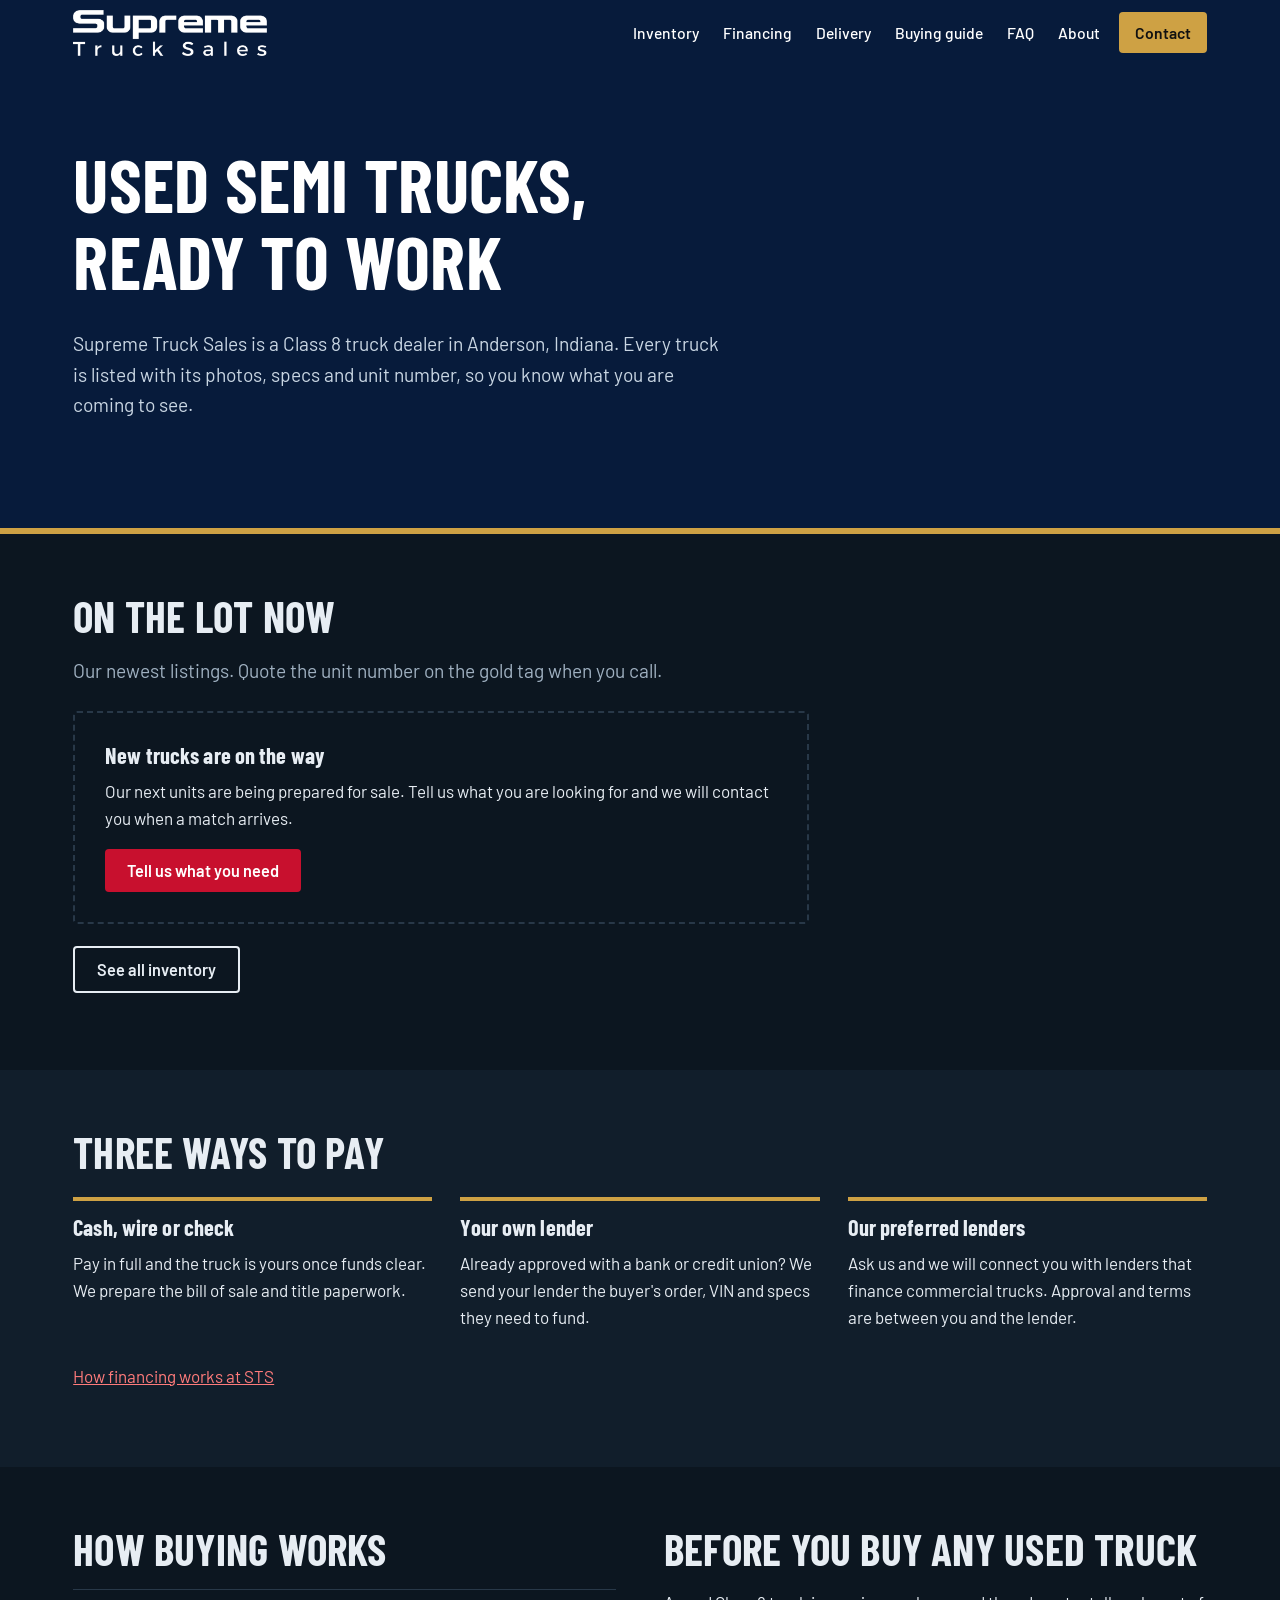
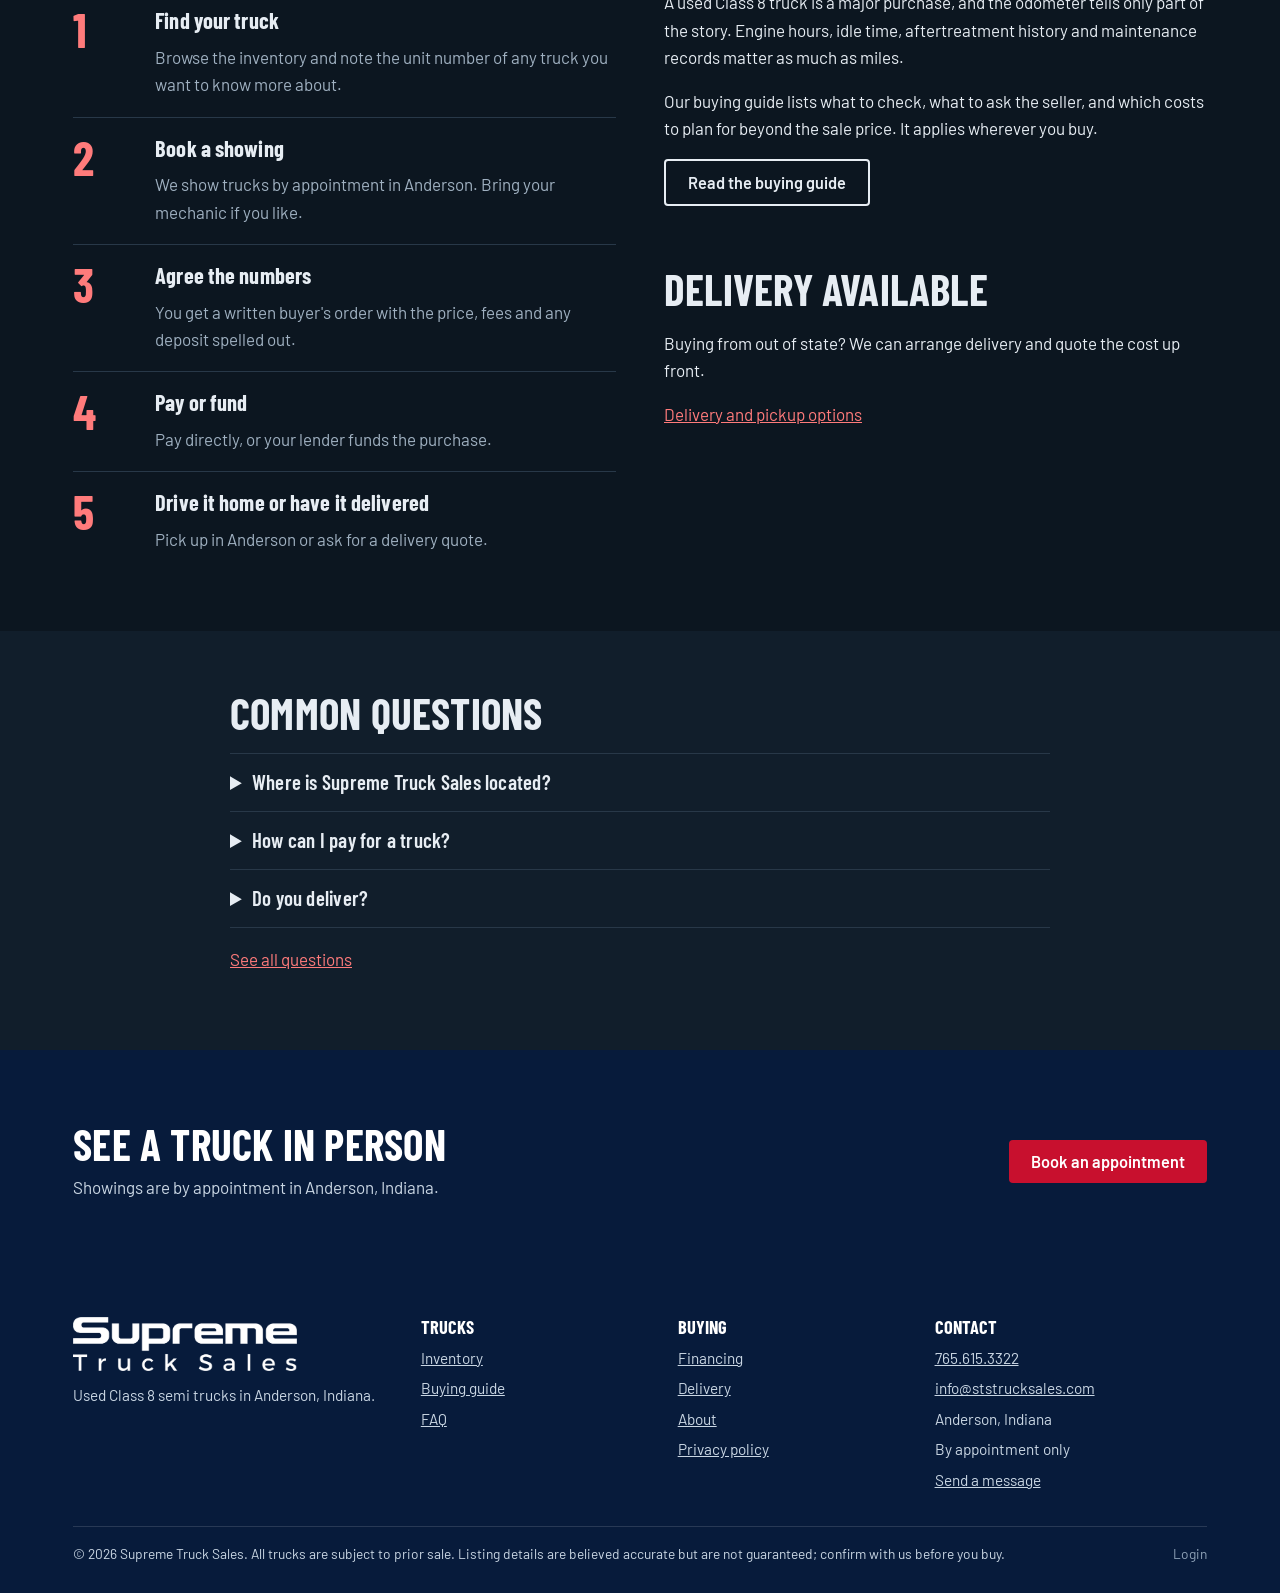
==== index.html @ 771f1c48 "Inquiry forms: let visitors tick the trucks they are interested in Adds a checklist of available tru" ====
<!doctype html>
<html lang="en">
<head>
<meta charset="utf-8">
<meta name="viewport" content="width=device-width, initial-scale=1">
<title>Used Semi Trucks for Sale in Anderson, Indiana | Supreme Truck Sales (STS)</title>
<meta name="description" content="Supreme Truck Sales (STS) sells used Class 8 semi trucks in Anderson, Indiana. Sleepers and day cabs with photos, specs and pricing. Pay cash, use your lender, or ask about ours. Delivery available.">
<link rel="canonical" href="https://ststrucksales.com/">
<meta property="og:type" content="website">
<meta property="og:site_name" content="Supreme Truck Sales">
<meta property="og:title" content="Used Semi Trucks for Sale in Anderson, Indiana | Supreme Truck Sales (STS)">
<meta property="og:description" content="Supreme Truck Sales (STS) sells used Class 8 semi trucks in Anderson, Indiana. Sleepers and day cabs with photos, specs and pricing. Pay cash, use your lender, or ask about ours. Delivery available.">
<meta property="og:url" content="https://ststrucksales.com/">
<meta property="og:image" content="https://ststrucksales.com/og.png">
<meta name="twitter:card" content="summary_large_image">
<meta name="theme-color" content="#071b3b">
<link rel="icon" href="favicon.png" type="image/png">
<link rel="apple-touch-icon" href="favicon.png">
<link rel="preconnect" href="https://fonts.googleapis.com">
<link rel="preconnect" href="https://fonts.gstatic.com" crossorigin>
<link href="https://fonts.googleapis.com/css2?family=Barlow:wght@400;500;600&family=Barlow+Condensed:wght@600;700&display=swap" rel="stylesheet">
<link rel="stylesheet" href="site.css?v=c1343a7b">
<script type="application/ld+json">{"@context": "https://schema.org", "@type": "AutoDealer", "@id": "https://ststrucksales.com/#dealer", "name": "Supreme Truck Sales", "alternateName": "STS", "url": "https://ststrucksales.com/", "telephone": "+1-765-615-3322", "email": "info@ststrucksales.com", "logo": "https://ststrucksales.com/logo-full.png", "image": "https://ststrucksales.com/og.png", "description": "Used Class 8 semi trucks for sale in Anderson, Indiana. Sleepers and day cabs, shown by appointment, with delivery available.", "address": {"@type": "PostalAddress", "addressLocality": "Anderson", "addressRegion": "IN", "addressCountry": "US"}, "areaServed": [{"@type": "State", "name": "Indiana"}, {"@type": "Country", "name": "United States"}]}</script>
<script type="application/ld+json">{"@context": "https://schema.org", "@type": "WebSite", "name": "Supreme Truck Sales", "alternateName": "STS", "url": "https://ststrucksales.com/"}</script>
</head>
<body>
<a class="skip" href="#main">Skip to content</a>
<header class="top"><div class="wrap">
  <a class="logo" href="./"><img src="logo.png" alt="Supreme Truck Sales" width="670" height="160"></a>
  <button class="menu" aria-expanded="false" aria-controls="nav">Menu</button>
  <nav class="nav" id="nav" aria-label="Main"><a href="inventory.html">Inventory</a><a href="financing.html">Financing</a><a href="delivery.html">Delivery</a><a href="buying-guide.html">Buying guide</a><a href="faq.html">FAQ</a><a href="about.html">About</a><a href="contact.html" class=call>Contact</a></nav>
</div></header>
<main id="main">


<div class="hero"><div class="wrap">
  <h1>Used semi trucks, ready to work</h1>
  <p class="lede">Supreme Truck Sales is a Class 8 truck dealer in Anderson, Indiana. Every truck is listed with its photos, specs and unit number, so you know what you are coming to see.</p>
</div></div>

<section><div class="wrap">
  <h2>On the lot now</h2>
  <p class="lede">Our newest listings. Quote the unit number on the gold tag when you call.</p>
  <div id="featured" style="margin-top:24px"></div>
  <p style="margin-top:22px"><a class="btn line" href="inventory.html">See all inventory</a></p>
</div></section>

<section class="band"><div class="wrap">
  <h2>Three ways to pay</h2>
  <div class="cols3 pay" style="margin-top:22px">
    <div><h3>Cash, wire or check</h3><p>Pay in full and the truck is yours once funds clear. We prepare the bill of sale and title paperwork.</p></div>
    <div><h3>Your own lender</h3><p>Already approved with a bank or credit union? We send your lender the buyer's order, VIN and specs they need to fund.</p></div>
    <div><h3>Our preferred lenders</h3><p>Ask us and we will connect you with lenders that finance commercial trucks. Approval and terms are between you and the lender.</p></div>
  </div>
  <p style="margin-top:14px"><a href="financing.html">How financing works at STS</a></p>
</div></section>

<section><div class="wrap split">
  <div>
    <h2>How buying works</h2>
    <ol class="steps">
      <li><h3>Find your truck</h3><p>Browse the inventory and note the unit number of any truck you want to know more about.</p></li>
      <li><h3>Book a showing</h3><p>We show trucks by appointment in Anderson. Bring your mechanic if you like.</p></li>
      <li><h3>Agree the numbers</h3><p>You get a written buyer's order with the price, fees and any deposit spelled out.</p></li>
      <li><h3>Pay or fund</h3><p>Pay directly, or your lender funds the purchase.</p></li>
      <li><h3>Drive it home or have it delivered</h3><p>Pick up in Anderson or ask for a delivery quote.</p></li>
    </ol>
  </div>
  <div>
    <h2>Before you buy any used truck</h2>
    <p>A used Class 8 truck is a major purchase, and the odometer tells only part of the story. Engine hours, idle time, aftertreatment history and maintenance records matter as much as miles.</p>
    <p>Our buying guide lists what to check, what to ask the seller, and which costs to plan for beyond the sale price. It applies wherever you buy.</p>
    <p><a class="btn line" href="buying-guide.html">Read the buying guide</a></p>
    <h2 style="margin-top:1.4em">Delivery available</h2>
    <p>Buying from out of state? We can arrange delivery and quote the cost up front.</p>
    <p><a href="delivery.html">Delivery and pickup options</a></p>
  </div>
</div></section>

<section class="band"><div class="wrap narrow" style="margin-left:auto;margin-right:auto">
  <h2>Common questions</h2>
  <details><summary>Where is Supreme Truck Sales located?</summary><p>We are based in Anderson, Indiana, northeast of Indianapolis. Trucks are shown by appointment, so contact us before you travel and we will have the truck ready for you.</p></details>
<details><summary>How can I pay for a truck?</summary><p>Three ways: pay with cash, wire or check; finance through your own bank or lender; or ask us to connect you with one of our preferred commercial truck lenders. Supreme Truck Sales is not a lender, and loan approval and terms are set by the lender.</p></details>
<details><summary>Do you deliver?</summary><p>Yes. Delivery is available, including to buyers outside Indiana. We quote the delivery cost before you commit so the full number is clear.</p></details>
  <p style="margin-top:18px"><a href="faq.html">See all questions</a></p>
</div></section>
<div class="cta"><div class="wrap"><div><h2>See a truck in person</h2><p>Showings are by appointment in Anderson, Indiana.</p></div>
<a class="btn" href="contact.html">Book an appointment</a></div></div>
</main>
<footer><div class="wrap">
  <div class="cols4">
    <div><img class="flogo" src="logo-full.png" alt="Supreme Truck Sales" loading="lazy"><p>Used Class 8 semi trucks in Anderson, Indiana.</p></div>
    <div><h3>Trucks</h3><ul><li><a href="inventory.html">Inventory</a></li><li><a href="buying-guide.html">Buying guide</a></li><li><a href="faq.html">FAQ</a></li></ul></div>
    <div><h3>Buying</h3><ul><li><a href="financing.html">Financing</a></li><li><a href="delivery.html">Delivery</a></li><li><a href="about.html">About</a></li><li><a href="privacy.html">Privacy policy</a></li></ul></div>
    <div><h3>Contact</h3><ul><li><a data-phone="" href="tel:+17656153322">765.615.3322</a></li><li><a data-email href="mailto:info@ststrucksales.com">info@ststrucksales.com</a></li><li data-address>Anderson, Indiana</li><li>By appointment only</li><li><a href="contact.html">Send a message</a></li></ul></div>
  </div>
  <div class="fine"><span>© 2026 Supreme Truck Sales. All trucks are subject to prior sale. Listing details are believed accurate but are not guaranteed; confirm with us before you buy.</span><a class="staff" href="https://sts-dealer.matt-c78.workers.dev/" rel="nofollow">Login</a></div>
</div></footer>
<script src="site.js?v=ed613299" defer></script>
</body>
</html>
---- site.css ----
/* STS — Supreme Truck Sales. Follows the visitor's light/dark device setting. */
:root{color-scheme:dark;
  --navy:#071b3b;--red:#c8102e;--amber:#cea144;
  --bg:#0c1620;--band:#111e2b;--card:#14212e;--ink:#e7edf3;--muted:#9fb0c0;--line:#283848;--field:#0c1620;--field-line:#3b4d60;--ph:#1c2b3a;--red-ink:#ff7b7b;--rule:#cea144;
  --head:"Barlow Condensed","Arial Narrow",Arial,sans-serif;--body:"Barlow",system-ui,-apple-system,"Segoe UI",Arial,sans-serif}
*{box-sizing:border-box}
/* Text and layout scale with the visitor's screen: phones up to large desktop monitors */
html{scroll-behavior:smooth;font-size:clamp(16px,calc(10.6px + .42vw),21px)}
body{margin:0;font:1.0625rem/1.6 var(--body);color:var(--ink);background:var(--bg)}
img{max-width:100%;display:block}
a{color:var(--red-ink)}
h1,h2,h3{font-family:var(--head);font-weight:700;line-height:1.05;margin:0 0 .4em;letter-spacing:.005em}
h1{font-size:clamp(2.6rem,6.2vw,4.6rem);text-transform:uppercase}
h2{font-size:clamp(1.9rem,3.6vw,2.7rem);text-transform:uppercase}
h3{font-size:1.4rem;line-height:1.15}
p{margin:0 0 1em}
.wrap{max-width:min(92vw,2400px);margin:0 auto;padding:0 22px}
.narrow{max-width:54rem}
.lede{font-size:1.2rem;color:var(--muted);max-width:60ch}
.skip{position:absolute;left:-9999px}.skip:focus{left:10px;top:10px;background:var(--amber);color:#111;padding:8px 12px;z-index:50}
:focus-visible{outline:3px solid var(--amber);outline-offset:2px}

/* header */
.top{background:var(--navy);color:#fff;position:sticky;top:0;z-index:20}
.top .wrap{display:flex;align-items:center;gap:20px;min-height:4.1rem}
.logo{color:#fff;text-decoration:none;display:flex;align-items:center;gap:12px;padding:6px 0}
.logo img{height:2.9rem;width:auto}
.logo small{display:none}
footer .flogo{width:14rem;max-width:100%;margin-bottom:12px}
@media (max-width:520px){.logo small{display:none}}
.nav{display:flex;gap:2px;margin-left:auto;flex-wrap:wrap}
.nav a{color:#fff;text-decoration:none;font-weight:500;padding:8px 11px;border-radius:4px;font-size:.98rem}
.nav a:hover{background:#ffffff1c}
.nav a[aria-current=page]{box-shadow:inset 0 -3px 0 var(--amber)}
.menu{display:none;margin-left:auto;background:none;border:1px solid #ffffff66;color:#fff;font:600 .95rem var(--body);padding:7px 12px;border-radius:4px}
.nav a.call{background:var(--amber);color:#111;font-weight:600;padding-left:16px;padding-right:16px;margin-left:6px}
@media (max-width:1240px){.nav a.call{margin-left:0;margin-top:6px}}
.nav a.call[aria-current=page]{box-shadow:none;outline:2px solid #fff;outline-offset:2px}
footer .staff{margin-left:auto;flex:none;color:#8fa3b8;text-decoration:none}
footer .staff:hover{color:#fff;text-decoration:underline}
.nav a.call:hover{background:#e0b65c}

/* buttons, fields */
.btn{display:inline-block;background:var(--red);color:#fff;border:0;border-radius:4px;padding:12px 22px;font:600 1.02rem var(--body);cursor:pointer;text-decoration:none}
.btn:hover{background:#a90d27}
.btn.line{background:transparent;color:var(--ink);border:2px solid var(--ink)}
.btn.line:hover{background:var(--ink);color:var(--bg)}
.hero .btn.line{color:#fff;border-color:#fff}.hero .btn.line:hover{background:#fff;color:var(--navy)}
input,select,textarea,button{font:inherit;color:inherit}
input,select,textarea{width:100%;background:var(--field);border:1px solid var(--field-line);border-radius:4px;padding:10px 12px}
label{display:block;font-size:.9rem;font-weight:500;margin:12px 0 4px}
.hp{position:absolute;left:-9999px}
.msg{min-height:1.5em;font-weight:600;margin:8px 0}
.pick{border:0;padding:0;margin:12px 0 0;min-width:0}
.pick legend{font-size:.9rem;font-weight:500;padding:0;margin-bottom:4px}
.picklist{border:1px solid var(--field-line);border-radius:4px;background:var(--field);max-height:11.5rem;overflow:auto;padding:6px 10px}
.picklist label{display:flex;gap:10px;align-items:flex-start;margin:0;padding:6px 0;font-weight:400;font-size:.95rem;cursor:pointer}
.picklist label+label{border-top:1px solid var(--line)}
.picklist input{width:1.15rem;height:1.15rem;flex:none;margin-top:.2rem;accent-color:var(--amber)}
.consent{font-size:.82rem;color:var(--muted);margin:10px 0 0}

/* hero */
/* Photo slots: upload photo-hero.jpg, photo-page.jpg and photo-cta.jpg next to this file to show them. Until then the navy shows. */
.hero{min-height:min(52vh,34rem);display:flex;align-items:center;background:linear-gradient(90deg,#071b3b 0%,#071b3bf0 34%,#071b3b8c 100%),url(photo-hero.jpg) center/cover no-repeat,var(--navy);color:#fff;padding:56px 0 64px;border-bottom:6px solid var(--amber)}
.hero .wrap{width:100%}
.hero h1{max-width:16ch}
.hero .lede{color:#c9d6e3}
.hero .acts{display:flex;gap:12px;flex-wrap:wrap;margin-top:22px}
.find{display:grid;grid-template-columns:1.3fr 1fr auto;gap:10px;margin-top:34px;max-width:50rem}
.find input,.find select{border-color:transparent;background:#fff;color:#111c27}
.page-head{background:linear-gradient(90deg,#071b3bf5 0%,#071b3bd1 100%),url(photo-page.jpg) center/cover no-repeat,var(--navy);color:#fff;padding:44px 0 40px;border-bottom:6px solid var(--amber)}
.page-head h1{font-size:clamp(2.3rem,5vw,3.6rem)}
.page-head .lede{color:#c9d6e3;margin:0}
.crumbs{font-size:.9rem;margin-bottom:14px}.crumbs a{color:#c9d6e3}

/* sections */
section{padding:60px 0}
section.band{background:var(--band)}
.split{display:grid;grid-template-columns:1fr 1fr;gap:48px;align-items:start}
.cols3{display:grid;grid-template-columns:repeat(3,1fr);gap:28px}
.pay h3{border-top:4px solid var(--rule);padding-top:14px}
.steps{list-style:none;margin:0;padding:0;counter-reset:s}
.steps li{counter-increment:s;display:grid;grid-template-columns:64px 1fr;gap:6px 18px;padding:18px 0;border-top:1px solid var(--line)}
.steps li:before{content:counter(s);font:700 3rem/0.9 var(--head);color:var(--red-ink);grid-column:1;grid-row:1 / span 2}
.steps li>*{grid-column:2}
.steps h3{margin:0 0 4px}.steps p{margin:0;color:var(--muted)}
.prose h2{margin-top:1.5em;font-size:clamp(1.6rem,3vw,2.1rem)}
.prose h3{margin-top:1.3em}
.prose ul{padding-left:1.2em}.prose li{margin-bottom:.45em}
.note{border-left:5px solid var(--amber);background:var(--band);padding:14px 18px;margin:1.4em 0}
details{border-top:1px solid var(--line);padding:16px 0}
details:last-of-type{border-bottom:1px solid var(--line)}
summary{font:600 1.3rem/1.2 var(--head);cursor:pointer;letter-spacing:.01em}
details p{margin:10px 0 0;color:var(--muted)}
.cta{background:linear-gradient(#071b3bd6,#071b3bd6),url(photo-cta.jpg) center/cover no-repeat,var(--navy);color:#fff;padding:72px 0}
.cta .wrap{display:flex;gap:24px;align-items:center;justify-content:space-between;flex-wrap:wrap}
.cta h2{margin:0}.cta p{margin:6px 0 0;color:#c9d6e3}

/* truck cards — the amber stock tag is the one loud element */
.grid{display:grid;grid-template-columns:repeat(auto-fill,minmax(min(100%,19rem),1fr));gap:22px}
#featured .grid{grid-template-columns:repeat(auto-fit,minmax(min(100%,19rem),1fr))}
#featured .tc{max-width:44rem}
.tc{background:var(--card);border:1px solid var(--line);border-radius:4px;overflow:hidden;cursor:pointer;padding:0;text-align:left;display:flex;flex-direction:column;position:relative}
.tc:hover{border-color:var(--ink)}
.tc .ph{aspect-ratio:4/3;background:var(--ph);display:flex;align-items:center;justify-content:center;color:var(--muted);font-size:.95rem}
.tc .ph img{width:100%;height:100%;object-fit:cover}
.tag{position:absolute;left:0;top:14px;background:var(--amber);color:#111;font:700 1.15rem/1 var(--head);padding:6px 12px 6px 10px;letter-spacing:.03em}
.flag{position:absolute;right:0;top:14px;background:var(--navy);color:#fff;font:600 .85rem/1 var(--body);padding:7px 10px}
.tc .bd{padding:14px 16px 16px}
.tc .ttl{font:700 1.45rem/1.1 var(--head);text-transform:uppercase}
.price{font:700 1.7rem/1.1 var(--head);color:var(--red-ink);margin:4px 0 6px}
.specs{display:flex;flex-wrap:wrap;gap:4px 14px;color:var(--muted);font-size:.93rem;margin:0;padding:0;list-style:none}
.filters{display:flex;gap:10px;flex-wrap:wrap;margin-bottom:22px}
.filters input{max-width:300px}.filters select{max-width:210px}
.empty{border:2px dashed var(--line);padding:30px;border-radius:4px;max-width:46rem}

/* truck detail */
.overlay{position:fixed;inset:0;background:#000b;overflow:auto;padding:22px 12px;z-index:40}
.modal{background:var(--card);border-radius:4px;max-width:min(94vw,82rem);margin:0 auto;padding:22px}
.mh{display:flex;gap:12px;align-items:flex-start;margin-bottom:12px}.mh h2{flex:1;margin:0}
.cols{display:grid;grid-template-columns:3fr 2fr;gap:26px}
.big{width:100%;aspect-ratio:4/3;object-fit:cover;background:var(--ph);border-radius:4px}
.thumbs{display:flex;gap:6px;overflow:auto;margin-top:8px}
.thumbs button{border:3px solid transparent;padding:0;background:none;cursor:pointer;flex:none}
.thumbs button.on{border-color:var(--amber)}
.thumbs img{width:5rem;height:3.75rem;object-fit:cover}
dl.spec{display:grid;grid-template-columns:auto 1fr;gap:5px 16px;margin:12px 0}
dl.spec dt{color:var(--muted)}dl.spec dd{margin:0;font-weight:600}
.pre{white-space:pre-wrap}

/* footer */
footer{background:#071b3b;color:#c9d6e3;padding:44px 0 28px;font-size:.96rem}
footer .cols4{display:grid;grid-template-columns:1.4fr 1fr 1fr 1.2fr;gap:30px}
footer h3{color:#fff;font-size:1.15rem;text-transform:uppercase}
footer a{color:#c9d6e3}footer ul{list-style:none;margin:0;padding:0}footer li{margin-bottom:6px}
footer .fine{border-top:1px solid #ffffff22;margin-top:28px;padding-top:16px;font-size:.86rem;display:flex;gap:24px;align-items:baseline;justify-content:space-between}

@media (max-width:1500px){.logo small{display:none}}
@media (min-width:1241px){.nav{flex-wrap:nowrap;white-space:nowrap}}
@media (max-width:1240px){
  .menu{display:block}
  .nav{display:none;width:100%;flex-direction:column;padding-bottom:12px}
  .nav.open{display:flex}
  .top .wrap{flex-wrap:wrap}
}
@media (max-width:900px){
  .split,.cols3,.cols,footer .cols4{grid-template-columns:1fr}
  .find{grid-template-columns:1fr}
  section{padding:44px 0}
}
@media (prefers-reduced-motion:reduce){html{scroll-behavior:auto}}
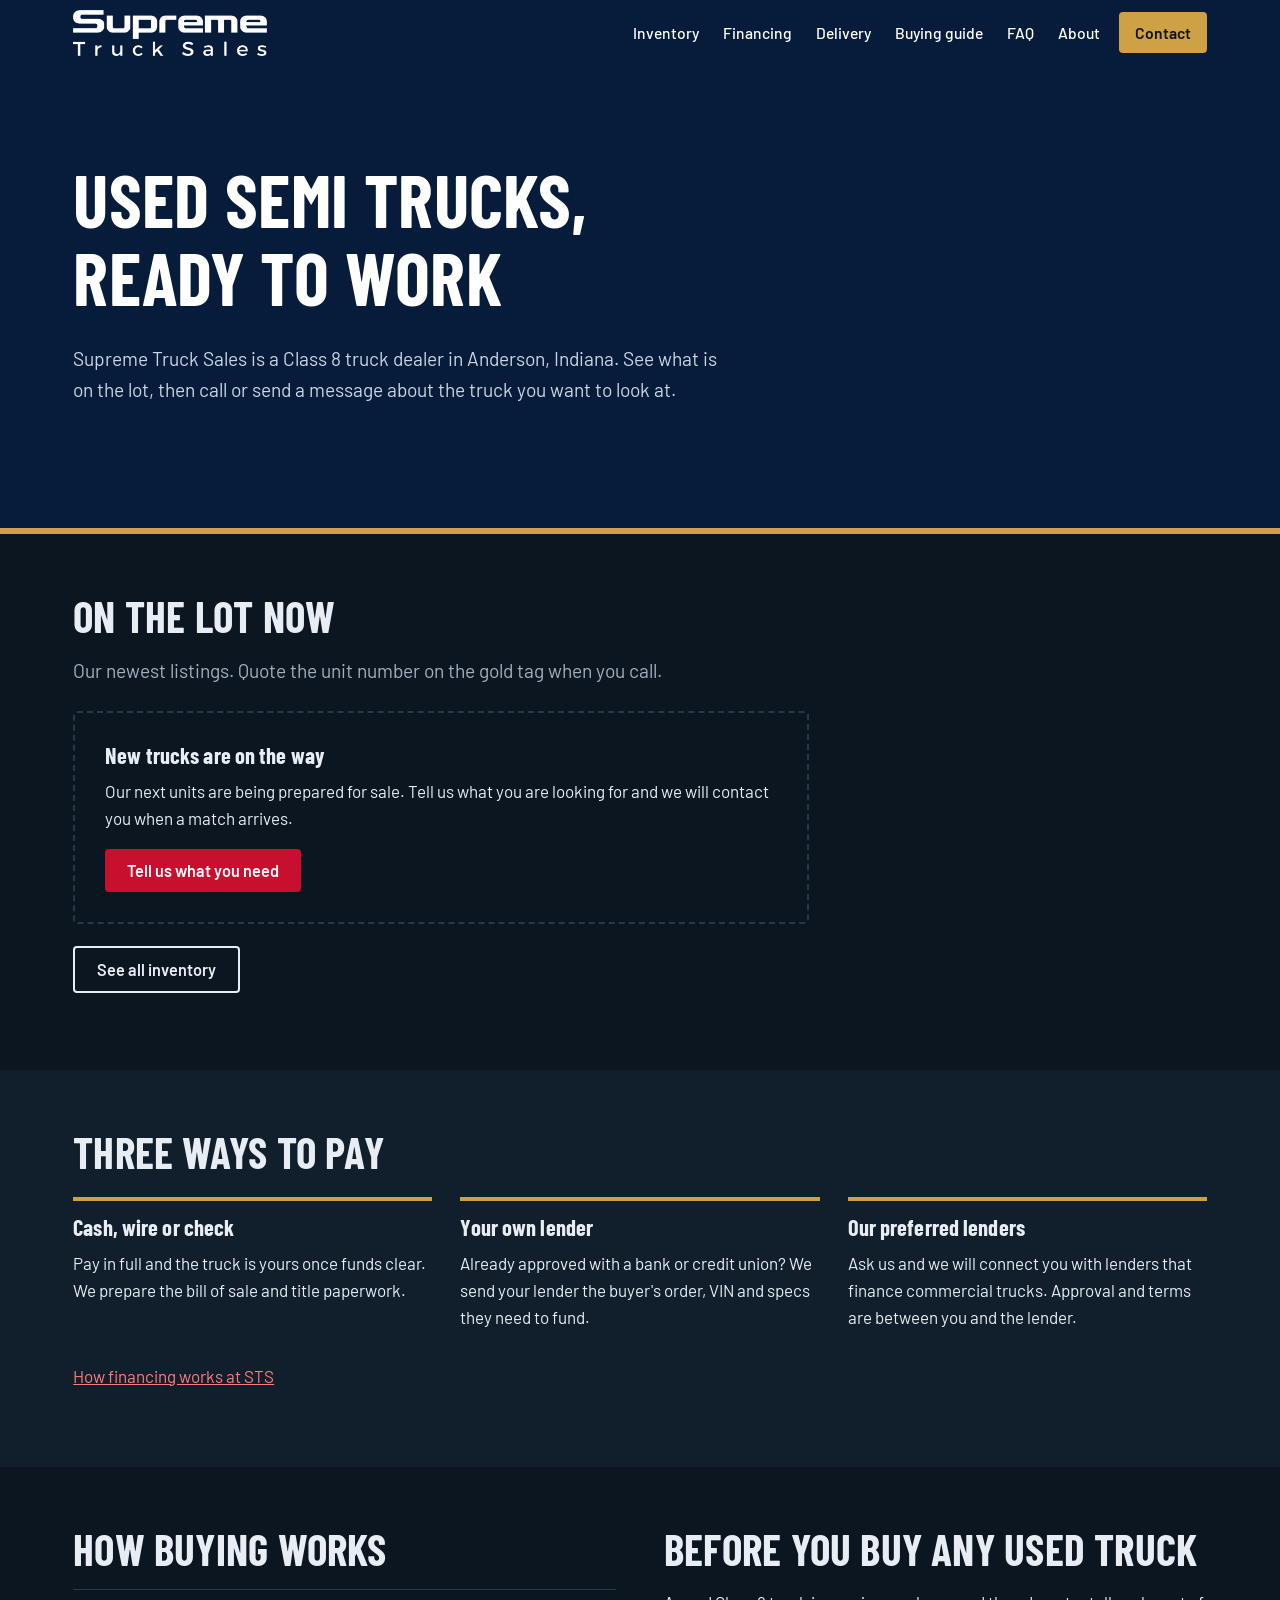
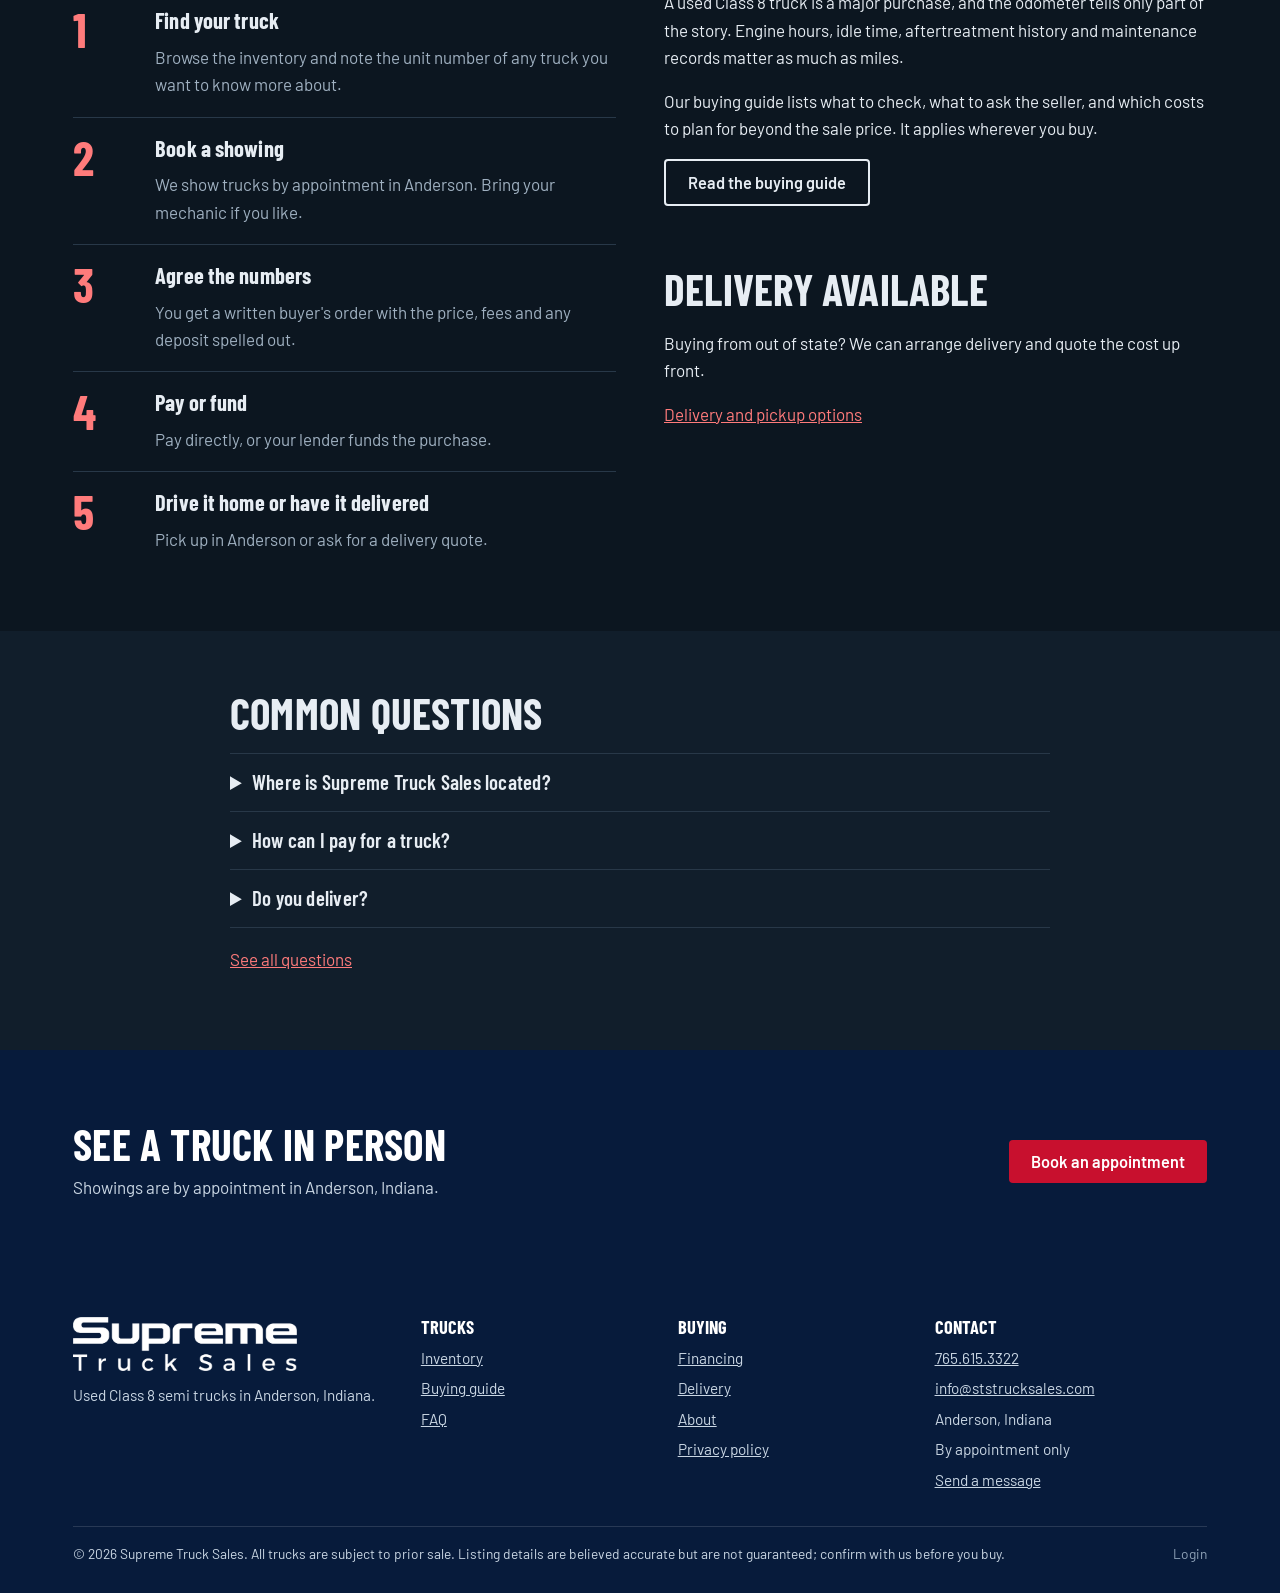
==== commit a77a87f7: "Remove wording that promised specific details on every listing Co-Authored-By: Claude Fable 5.2 <nor" ====
--- a/index.html
+++ b/index.html
@@ -4,12 +4,12 @@
 <meta charset="utf-8">
 <meta name="viewport" content="width=device-width, initial-scale=1">
 <title>Used Semi Trucks for Sale in Anderson, Indiana | Supreme Truck Sales (STS)</title>
-<meta name="description" content="Supreme Truck Sales (STS) sells used Class 8 semi trucks in Anderson, Indiana. Sleepers and day cabs with photos, specs and pricing. Pay cash, use your lender, or ask about ours. Delivery available.">
+<meta name="description" content="Supreme Truck Sales (STS) sells used Class 8 semi trucks in Anderson, Indiana. Sleepers and day cabs. Pay cash, use your lender, or ask about ours. Delivery available.">
 <link rel="canonical" href="https://ststrucksales.com/">
 <meta property="og:type" content="website">
 <meta property="og:site_name" content="Supreme Truck Sales">
 <meta property="og:title" content="Used Semi Trucks for Sale in Anderson, Indiana | Supreme Truck Sales (STS)">
-<meta property="og:description" content="Supreme Truck Sales (STS) sells used Class 8 semi trucks in Anderson, Indiana. Sleepers and day cabs with photos, specs and pricing. Pay cash, use your lender, or ask about ours. Delivery available.">
+<meta property="og:description" content="Supreme Truck Sales (STS) sells used Class 8 semi trucks in Anderson, Indiana. Sleepers and day cabs. Pay cash, use your lender, or ask about ours. Delivery available.">
 <meta property="og:url" content="https://ststrucksales.com/">
 <meta property="og:image" content="https://ststrucksales.com/og.png">
 <meta name="twitter:card" content="summary_large_image">
@@ -19,7 +19,7 @@
 <link rel="preconnect" href="https://fonts.googleapis.com">
 <link rel="preconnect" href="https://fonts.gstatic.com" crossorigin>
 <link href="https://fonts.googleapis.com/css2?family=Barlow:wght@400;500;600&family=Barlow+Condensed:wght@600;700&display=swap" rel="stylesheet">
-<link rel="stylesheet" href="site.css?v=c1343a7b">
+<link rel="stylesheet" href="site.css?v=9dd2abac">
 <script type="application/ld+json">{"@context": "https://schema.org", "@type": "AutoDealer", "@id": "https://ststrucksales.com/#dealer", "name": "Supreme Truck Sales", "alternateName": "STS", "url": "https://ststrucksales.com/", "telephone": "+1-765-615-3322", "email": "info@ststrucksales.com", "logo": "https://ststrucksales.com/logo-full.png", "image": "https://ststrucksales.com/og.png", "description": "Used Class 8 semi trucks for sale in Anderson, Indiana. Sleepers and day cabs, shown by appointment, with delivery available.", "address": {"@type": "PostalAddress", "addressLocality": "Anderson", "addressRegion": "IN", "addressCountry": "US"}, "areaServed": [{"@type": "State", "name": "Indiana"}, {"@type": "Country", "name": "United States"}]}</script>
 <script type="application/ld+json">{"@context": "https://schema.org", "@type": "WebSite", "name": "Supreme Truck Sales", "alternateName": "STS", "url": "https://ststrucksales.com/"}</script>
 </head>
@@ -35,7 +35,7 @@
 
 <div class="hero"><div class="wrap">
   <h1>Used semi trucks, ready to work</h1>
-  <p class="lede">Supreme Truck Sales is a Class 8 truck dealer in Anderson, Indiana. Every truck is listed with its photos, specs and unit number, so you know what you are coming to see.</p>
+  <p class="lede">Supreme Truck Sales is a Class 8 truck dealer in Anderson, Indiana. See what is on the lot, then call or send a message about the truck you want to look at.</p>
 </div></div>
 
 <section><div class="wrap">
@@ -96,6 +96,6 @@
   </div>
   <div class="fine"><span>© 2026 Supreme Truck Sales. All trucks are subject to prior sale. Listing details are believed accurate but are not guaranteed; confirm with us before you buy.</span><a class="staff" href="https://sts-dealer.matt-c78.workers.dev/" rel="nofollow">Login</a></div>
 </div></footer>
-<script src="site.js?v=ed613299" defer></script>
+<script src="site.js?v=b65d8b71" defer></script>
 </body>
 </html>
--- a/site.css
+++ b/site.css
@@ -96,20 +96,29 @@
 .cta .wrap{display:flex;gap:24px;align-items:center;justify-content:space-between;flex-wrap:wrap}
 .cta h2{margin:0}.cta p{margin:6px 0 0;color:#c9d6e3}
 
-/* truck cards — the amber stock tag is the one loud element */
+/* truck cards */
 .grid{display:grid;grid-template-columns:repeat(auto-fill,minmax(min(100%,19rem),1fr));gap:22px}
 #featured .grid{grid-template-columns:repeat(auto-fit,minmax(min(100%,19rem),1fr))}
-#featured .tc{max-width:44rem}
-.tc{background:var(--card);border:1px solid var(--line);border-radius:4px;overflow:hidden;cursor:pointer;padding:0;text-align:left;display:flex;flex-direction:column;position:relative}
-.tc:hover{border-color:var(--ink)}
-.tc .ph{aspect-ratio:4/3;background:var(--ph);display:flex;align-items:center;justify-content:center;color:var(--muted);font-size:.95rem}
+#featured .tc{max-width:30rem}
+.tc{background:var(--card);border:1px solid var(--line);border-radius:14px;overflow:hidden;cursor:pointer;padding:0;text-align:left;display:flex;flex-direction:column;position:relative}
+.tc:hover{border-color:var(--amber)}
+.tc:focus-visible{outline:3px solid var(--amber);outline-offset:2px}
+.tc .ph{aspect-ratio:16/10;background:var(--ph);display:flex;align-items:center;justify-content:center;color:var(--muted);font-size:.95rem}
 .tc .ph img{width:100%;height:100%;object-fit:cover}
-.tag{position:absolute;left:0;top:14px;background:var(--amber);color:#111;font:700 1.15rem/1 var(--head);padding:6px 12px 6px 10px;letter-spacing:.03em}
-.flag{position:absolute;right:0;top:14px;background:var(--navy);color:#fff;font:600 .85rem/1 var(--body);padding:7px 10px}
-.tc .bd{padding:14px 16px 16px}
-.tc .ttl{font:700 1.45rem/1.1 var(--head);text-transform:uppercase}
+.dots{position:absolute;left:0;right:0;bottom:10px;display:flex;justify-content:center;gap:5px;pointer-events:none}
+.dots span{width:6px;height:6px;border-radius:3px;background:#fff8;box-shadow:0 0 2px #0008;transition:width .15s}
+.dots span.on{width:16px;background:#fff}
+.flag{position:absolute;left:12px;top:12px;background:var(--navy);color:#fff;font:600 .82rem/1 var(--body);padding:7px 10px;border-radius:6px}
+.tc .bd{padding:18px 20px 20px;display:flex;flex-direction:column;flex:1}
+.tc .unit{font:600 .72rem/1 var(--body);letter-spacing:.1em;text-transform:uppercase;color:var(--muted);margin-bottom:7px}
+.tc .ttl{font:700 1.2rem/1.25 var(--body);margin-bottom:12px}
+.specs{display:grid;gap:9px;color:var(--ink);font-size:.95rem;margin:0 0 16px;padding:0;list-style:none}
+.specs li{display:flex;align-items:center;gap:10px}
+.specs svg{color:var(--amber);flex:none}
 .price{font:700 1.7rem/1.1 var(--head);color:var(--red-ink);margin:4px 0 6px}
-.specs{display:flex;flex-wrap:wrap;gap:4px 14px;color:var(--muted);font-size:.93rem;margin:0;padding:0;list-style:none}
+.tc .price{font:700 1.15rem/1.2 var(--body);color:var(--amber);border-top:1px solid var(--line);padding-top:14px;margin:auto 0 16px}
+.btn.go{display:block;text-align:center;background:var(--amber);color:#111;border-radius:999px;padding:12px 16px}
+.tc:hover .btn.go{background:#dcb25a}
 .filters{display:flex;gap:10px;flex-wrap:wrap;margin-bottom:22px}
 .filters input{max-width:300px}.filters select{max-width:210px}
 .empty{border:2px dashed var(--line);padding:30px;border-radius:4px;max-width:46rem}
@@ -120,6 +129,15 @@
 .mh{display:flex;gap:12px;align-items:flex-start;margin-bottom:12px}.mh h2{flex:1;margin:0}
 .cols{display:grid;grid-template-columns:3fr 2fr;gap:26px}
 .big{width:100%;aspect-ratio:4/3;object-fit:cover;background:var(--ph);border-radius:4px}
+.gal{position:relative;line-height:0}
+.tc .ph{position:relative}
+.pnav{position:absolute;top:50%;transform:translateY(-50%);width:2rem;height:2rem;border-radius:50%;border:0;background:rgba(0,0,0,.45);color:#fff;display:flex;align-items:center;justify-content:center;padding:0;cursor:pointer;opacity:0;transition:opacity .15s}
+[data-gal]{touch-action:pan-y}
+[data-gal]:hover .pnav,.pnav:focus-visible{opacity:1}
+.pnav:hover{background:rgba(0,0,0,.75)}
+.pnav.prev{left:.5rem}.pnav.next{right:.5rem}
+.gal .pnav{width:2.5rem;height:2.5rem}
+@media (hover:none){.pnav{opacity:.6;background:rgba(0,0,0,.3);width:1.75rem;height:1.75rem}.gal .pnav{width:2.1rem;height:2.1rem}}
 .thumbs{display:flex;gap:6px;overflow:auto;margin-top:8px}
 .thumbs button{border:3px solid transparent;padding:0;background:none;cursor:pointer;flex:none}
 .thumbs button.on{border-color:var(--amber)}
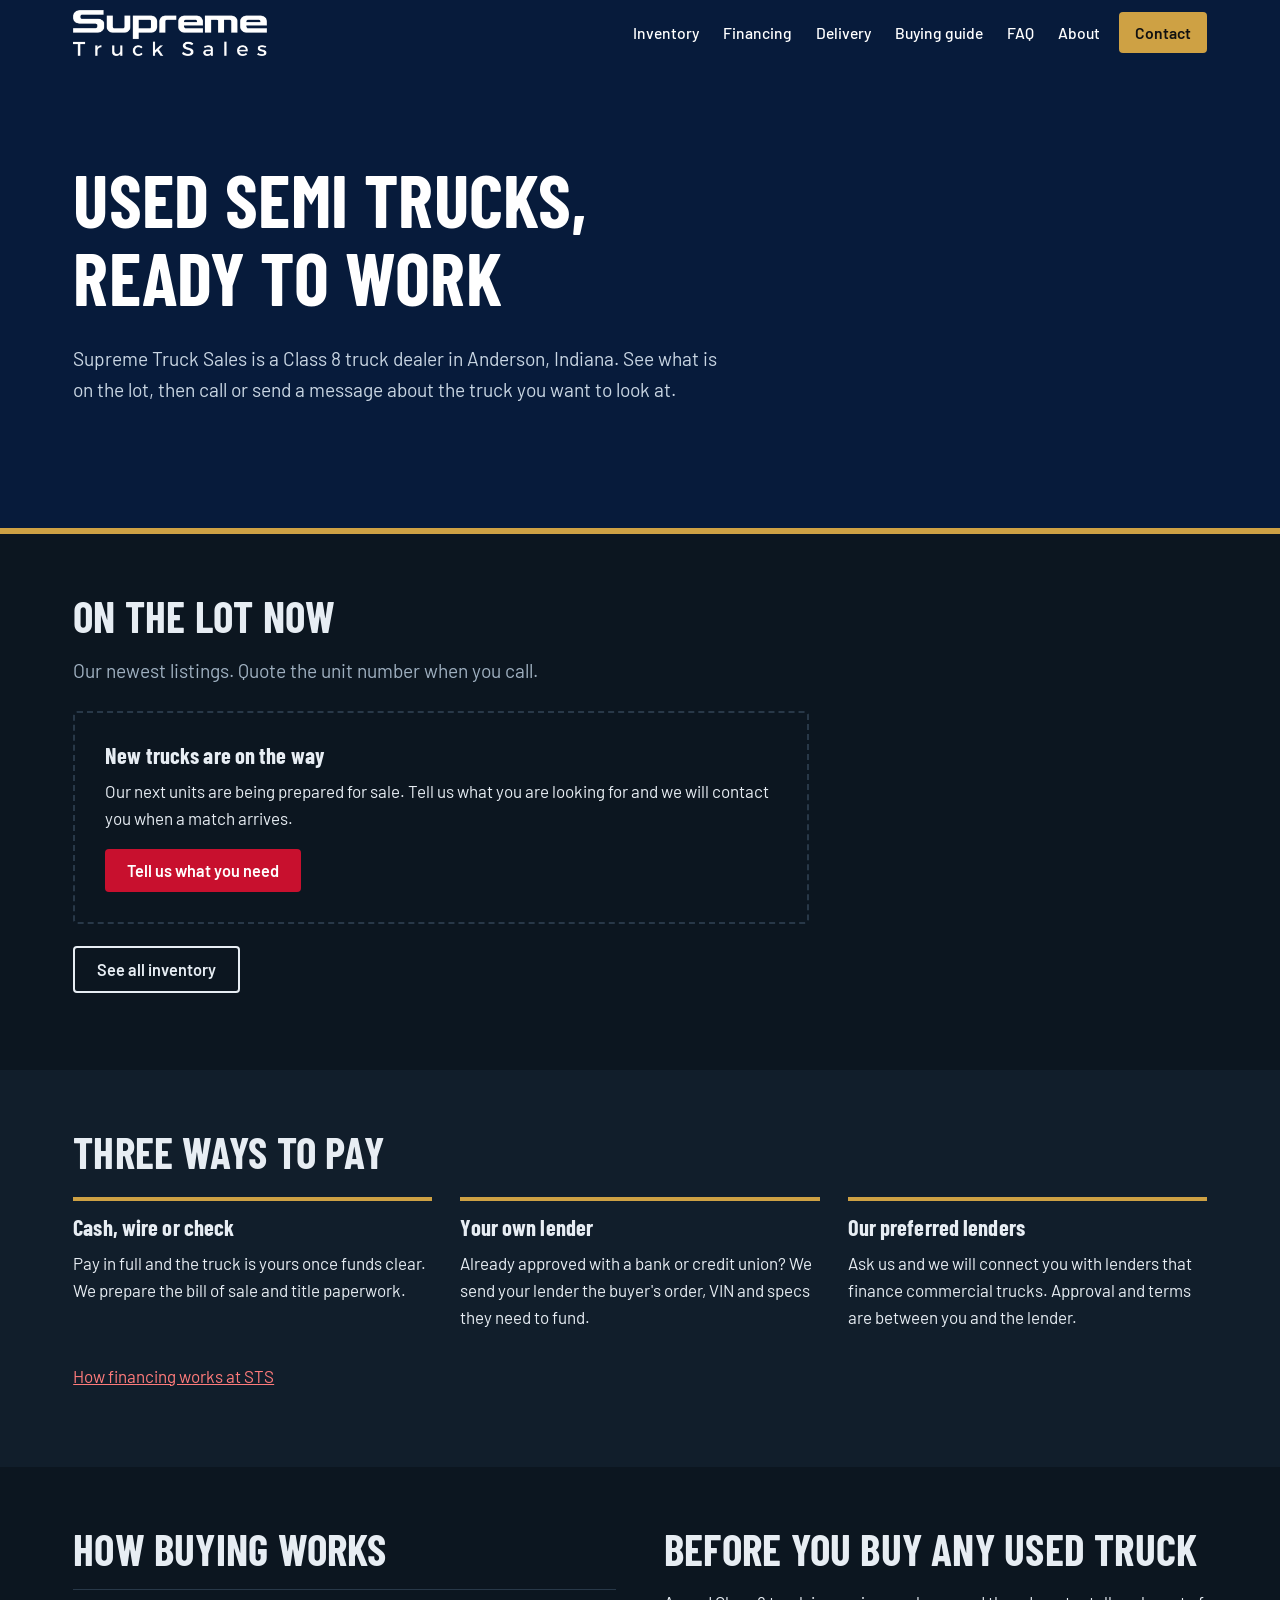
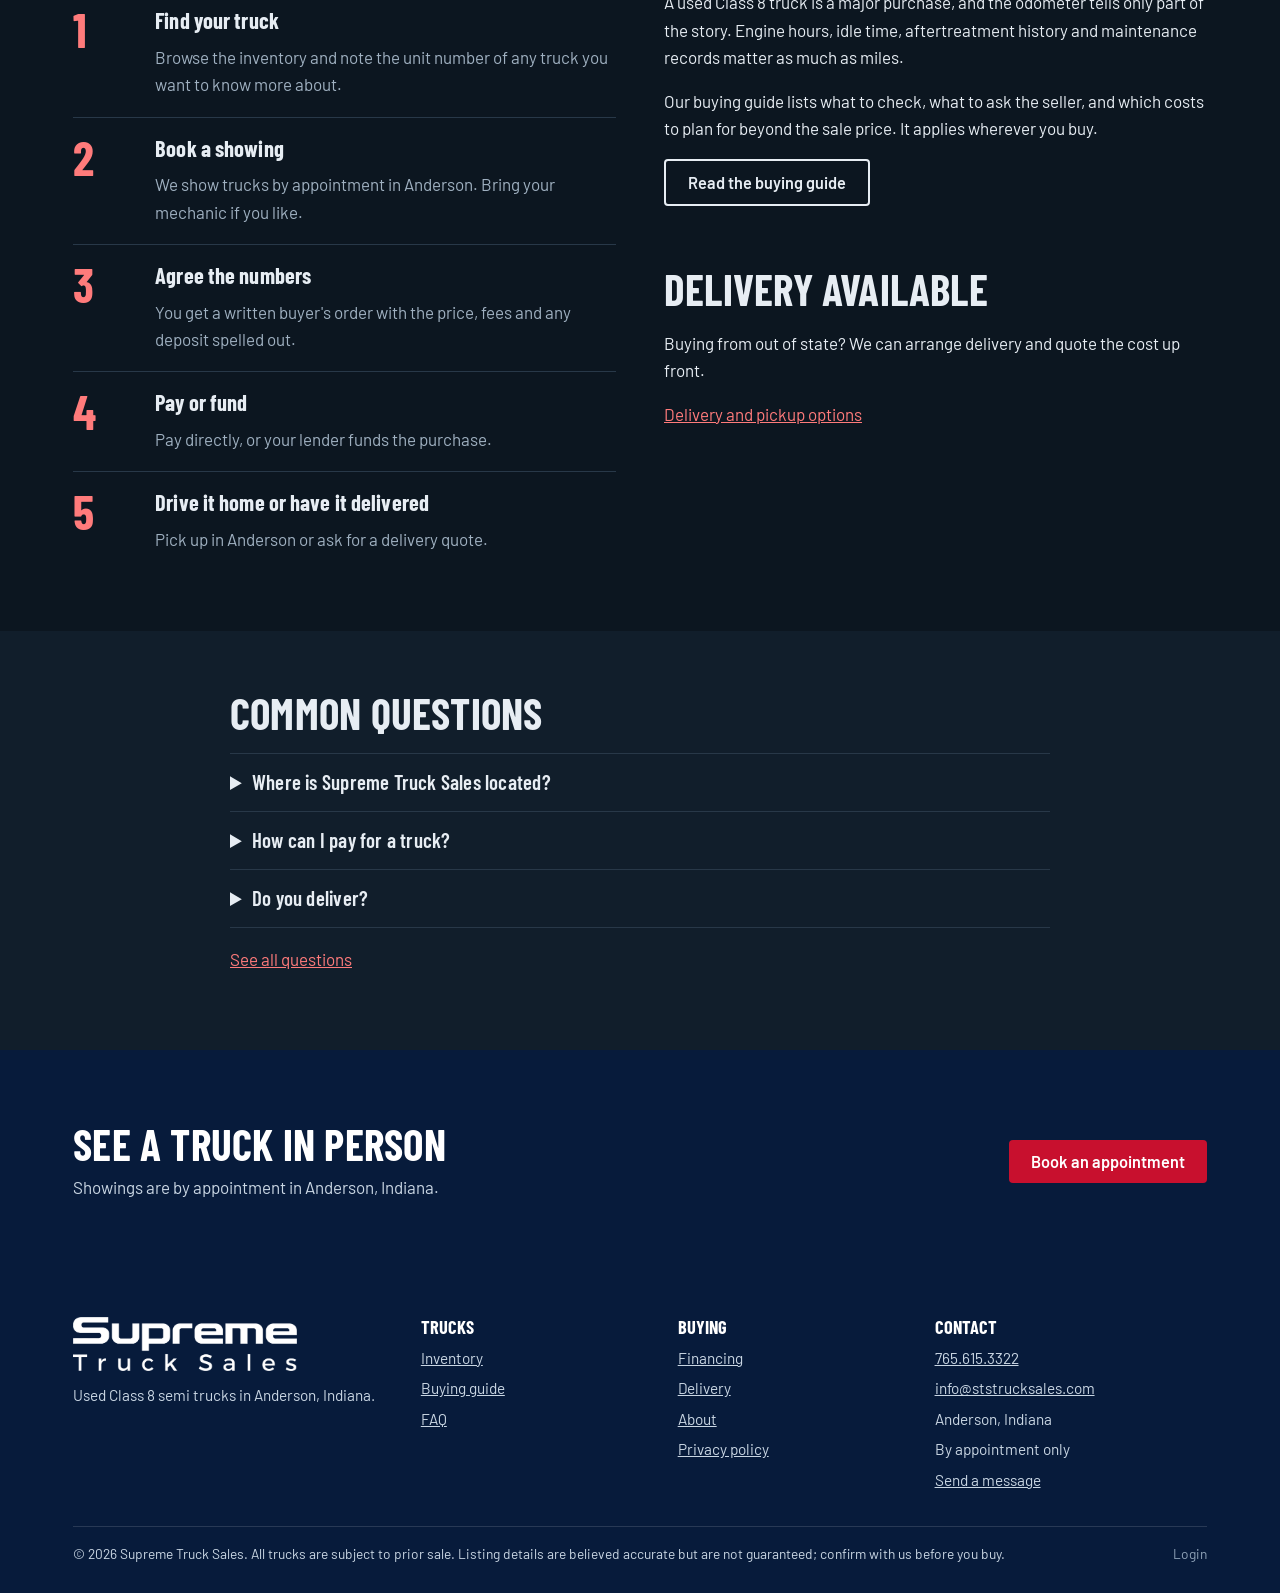
==== commit 4bc7513c: "Add Coming soon section to home and inventory pages Trucks marked Coming Soon in the management syst" ====
--- a/index.html
+++ b/index.html
@@ -19,7 +19,7 @@
 <link rel="preconnect" href="https://fonts.googleapis.com">
 <link rel="preconnect" href="https://fonts.gstatic.com" crossorigin>
 <link href="https://fonts.googleapis.com/css2?family=Barlow:wght@400;500;600&family=Barlow+Condensed:wght@600;700&display=swap" rel="stylesheet">
-<link rel="stylesheet" href="site.css?v=9dd2abac">
+<link rel="stylesheet" href="site.css?v=45cdc8d6">
 <script type="application/ld+json">{"@context": "https://schema.org", "@type": "AutoDealer", "@id": "https://ststrucksales.com/#dealer", "name": "Supreme Truck Sales", "alternateName": "STS", "url": "https://ststrucksales.com/", "telephone": "+1-765-615-3322", "email": "info@ststrucksales.com", "logo": "https://ststrucksales.com/logo-full.png", "image": "https://ststrucksales.com/og.png", "description": "Used Class 8 semi trucks for sale in Anderson, Indiana. Sleepers and day cabs, shown by appointment, with delivery available.", "address": {"@type": "PostalAddress", "addressLocality": "Anderson", "addressRegion": "IN", "addressCountry": "US"}, "areaServed": [{"@type": "State", "name": "Indiana"}, {"@type": "Country", "name": "United States"}]}</script>
 <script type="application/ld+json">{"@context": "https://schema.org", "@type": "WebSite", "name": "Supreme Truck Sales", "alternateName": "STS", "url": "https://ststrucksales.com/"}</script>
 </head>
@@ -40,9 +40,14 @@
 
 <section><div class="wrap">
   <h2>On the lot now</h2>
-  <p class="lede">Our newest listings. Quote the unit number on the gold tag when you call.</p>
+  <p class="lede">Our newest listings. Quote the unit number when you call.</p>
   <div id="featured" style="margin-top:24px"></div>
   <p style="margin-top:22px"><a class="btn line" href="inventory.html">See all inventory</a></p>
+</div></section>
+<section id="soonSection" hidden><div class="wrap">
+  <h2>Coming soon</h2>
+  <p class="lede">An early look at trucks on their way to us. These are not for sale yet. Ask about one and we will contact you when it is ready.</p>
+  <div class="grid" id="soon" style="margin-top:24px"></div>
 </div></section>
 
 <section class="band"><div class="wrap">
@@ -96,6 +101,6 @@
   </div>
   <div class="fine"><span>© 2026 Supreme Truck Sales. All trucks are subject to prior sale. Listing details are believed accurate but are not guaranteed; confirm with us before you buy.</span><a class="staff" href="https://sts-dealer.matt-c78.workers.dev/" rel="nofollow">Login</a></div>
 </div></footer>
-<script src="site.js?v=b65d8b71" defer></script>
+<script src="site.js?v=4afe3c95" defer></script>
 </body>
 </html>
--- a/site.css
+++ b/site.css
@@ -71,7 +71,6 @@
 .page-head{background:linear-gradient(90deg,#071b3bf5 0%,#071b3bd1 100%),url(photo-page.jpg) center/cover no-repeat,var(--navy);color:#fff;padding:44px 0 40px;border-bottom:6px solid var(--amber)}
 .page-head h1{font-size:clamp(2.3rem,5vw,3.6rem)}
 .page-head .lede{color:#c9d6e3;margin:0}
-.crumbs{font-size:.9rem;margin-bottom:14px}.crumbs a{color:#c9d6e3}
 
 /* sections */
 section{padding:60px 0}
@@ -119,6 +118,7 @@
 .tc .price{font:700 1.15rem/1.2 var(--body);color:var(--amber);border-top:1px solid var(--line);padding-top:14px;margin:auto 0 16px}
 .btn.go{display:block;text-align:center;background:var(--amber);color:#111;border-radius:999px;padding:12px 16px}
 .tc:hover .btn.go{background:#dcb25a}
+#soonSection{border-top:1px solid var(--line)}
 .filters{display:flex;gap:10px;flex-wrap:wrap;margin-bottom:22px}
 .filters input{max-width:300px}.filters select{max-width:210px}
 .empty{border:2px dashed var(--line);padding:30px;border-radius:4px;max-width:46rem}
